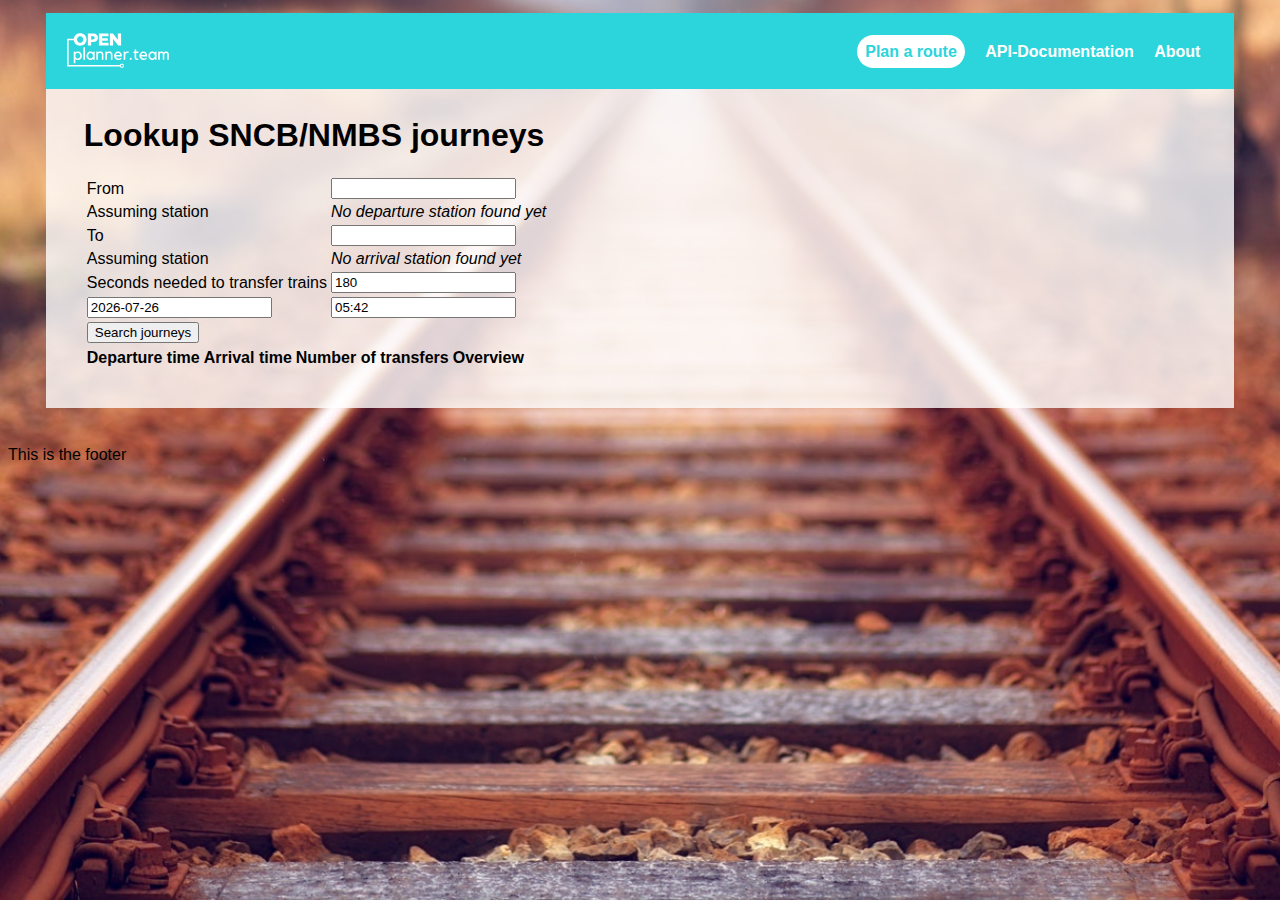
==== src/Itinero.Transit.Api/wwwroot/index.html @ 78fb1a28 "Fancy layouting and css" ====
<html>

<head>
<title>Public Transport Router</title>
    <script src="lib/jquery-1.12.4.js"></script>
    <script src="lib/jquery-ui.js"></script>
    <link rel="stylesheet" href="lib/jquery-ui.css">
    
    <script type="text/javascript" src="lib/jquery.timepicker.js"></script>
    <link rel="stylesheet" type="text/css" href="lib/jquery.timepicker.css" />


    <script>
    $(function(){
        $("#header").load("header.html");
        $("#footer").load("footer.html"); 
    });
    </script>

    
<head>


<body>
<header id="header"></header>
<div class="content">

<h1>Lookup SNCB/NMBS journeys</h1>

<table>
<tr><td>From</td><td><input type="text" id="from" name="from"></td></tr>
<tr><td>Assuming station</td><td> <div id="foundFrom"><i>No departure station found yet<i></div> </td></tr>

<tr><td>To</td><td><input type="text" id="to" name="to"></td></tr>
<tr><td>Assuming station</td><td> <div id="foundTo"><i>No arrival station found yet<i></div> </td></tr>
<tr><td>Seconds needed to transfer trains</td><td><input type="text" id="transfertime" name="transfertime" value="180"> </td></tr>

<tr><td><input type="text" id="depDate"></td><td>  <input id="depTime" type="text" class="time" /> </td></tr>

<tr><td> <button onclick="lookupJourney()">Search journeys</button> </td></tr>

</table>


<table id="journeys">

<tr><th>Departure time</th><th>Arrival time</th><th>Number of transfers</th><th>Overview</th></tr>


</table>



</head>
<body>
 
<script>

/**** Input setup *****/
$( function() {
    $( "#depDate" ).datepicker({dateFormat: "yy-mm-dd"});
    $( "#depDate" ).datepicker("setDate", new Date());
  } );
  
$('#depTime').timepicker({'timeFormat': 'H:i', 'step':5});
$('#depTime').timepicker('setTime', new Date());


</script>



</div>
<footer id="footer"></footer>
</body>

</html>
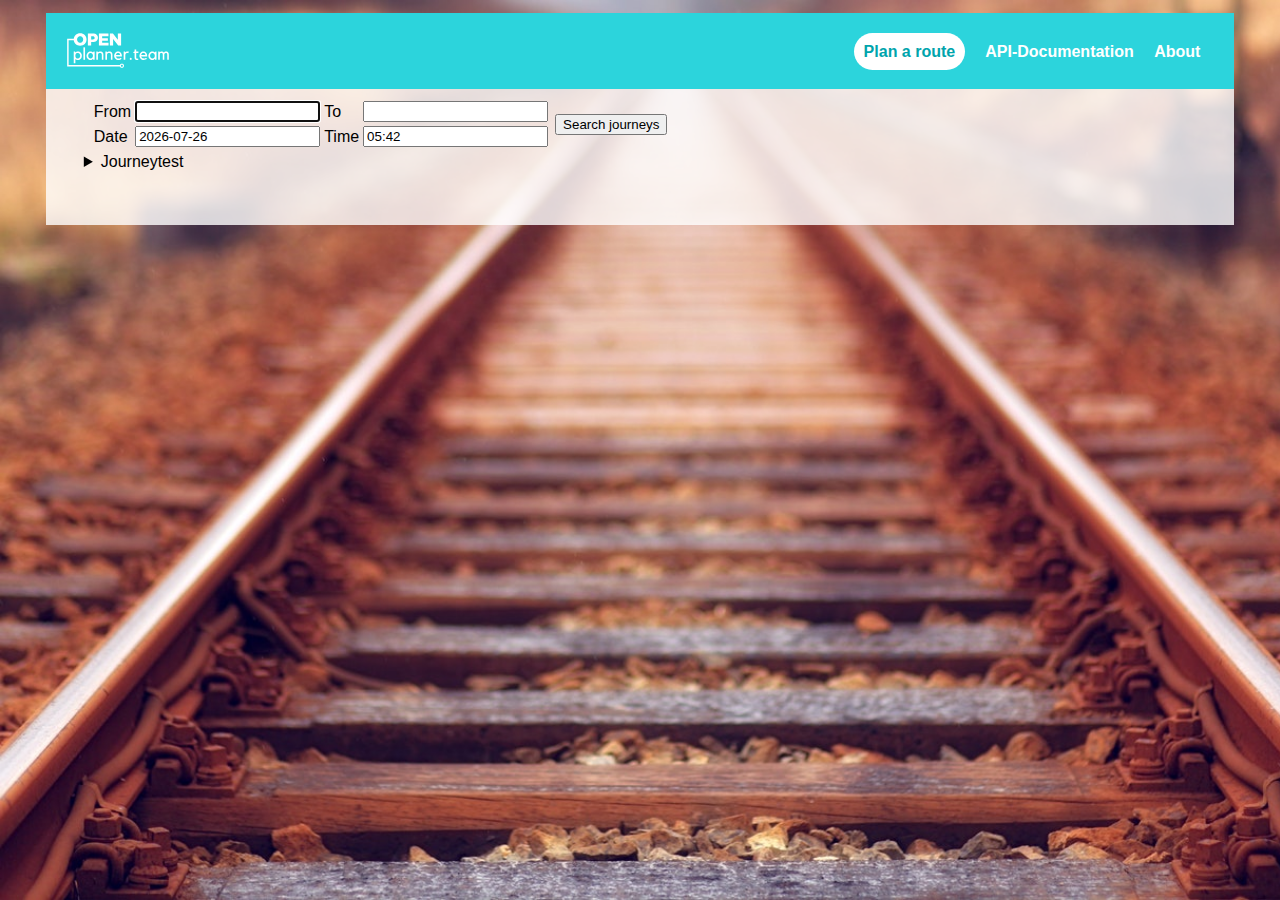
==== commit c150f3b6: "More JS and CSS" ====
--- a/src/Itinero.Transit.Api/wwwroot/index.html
+++ b/src/Itinero.Transit.Api/wwwroot/index.html
@@ -4,11 +4,13 @@
 <title>Public Transport Router</title>
     <script src="lib/jquery-1.12.4.js"></script>
     <script src="lib/jquery-ui.js"></script>
+    <script src="AutoComplete.js"></script>
+    <script src="RoutePlanningScript.js"></script>
+
     <link rel="stylesheet" href="lib/jquery-ui.css">
     
     <script type="text/javascript" src="lib/jquery.timepicker.js"></script>
     <link rel="stylesheet" type="text/css" href="lib/jquery.timepicker.css" />
-
 
     <script>
     $(function(){
@@ -25,30 +27,35 @@
 <header id="header"></header>
 <div class="content">
 
-<h1>Lookup SNCB/NMBS journeys</h1>
+<form autocomplete="off" onsubmit="loadJourneys()">
+<table>
+<tr><td>
+<table>
+<tr><td>
+<td>From</td><td><span class="autocomplete"><input type="text" id="from" name="from"></span></td>
+<td>To</td><td><span class="autocomplete"><input type="text" id="to" name="to"></span></td>
 
-<table>
-<tr><td>From</td><td><input type="text" id="from" name="from"></td></tr>
-<tr><td>Assuming station</td><td> <div id="foundFrom"><i>No departure station found yet<i></div> </td></tr>
+</tr>
+<tr>
+<td>
+<td>Date</td><td><input type="text" id="depDate" name="depDate"></td>
+<td>Time</td><td><input type="text" id="depTime" name="depTime"></td>
+</tr>
+</table>
+</form>
 
-<tr><td>To</td><td><input type="text" id="to" name="to"></td></tr>
-<tr><td>Assuming station</td><td> <div id="foundTo"><i>No arrival station found yet<i></div> </td></tr>
-<tr><td>Seconds needed to transfer trains</td><td><input type="text" id="transfertime" name="transfertime" value="180"> </td></tr>
-
-<tr><td><input type="text" id="depDate"></td><td>  <input id="depTime" type="text" class="time" /> </td></tr>
-
-<tr><td> <button onclick="lookupJourney()">Search journeys</button> </td></tr>
-
+<td>
+<button onclick="loadJourneys()" type="button">Search journeys</button>
+</td></tr>
 </table>
 
+<div id="journeys">
 
-<table id="journeys">
-
-<tr><th>Departure time</th><th>Arrival time</th><th>Number of transfers</th><th>Overview</th></tr>
-
-
-</table>
-
+<details>
+<summary>Journey<a>test</a></summary>
+<p>More details<p>
+</details>
+</div>
 
 
 </head>
@@ -66,6 +73,55 @@
 $('#depTime').timepicker('setTime', new Date());
 
 
+function suggestStations(val, callback){
+    searchStation(val, function(data){
+        var arr = [];
+        var tags = [];
+        for(i in data){
+            arr.push(data[i].name);
+            tags.push(data[i].id);
+        }
+        callback(arr, tags);
+    });
+}
+
+autocomplete(document.getElementById("from"), suggestStations);
+autocomplete(document.getElementById("to"), suggestStations);
+
+document.getElementById("from").focus();
+
+
+
+function renderJourneys(journeys){
+    console.log(journeys);
+    
+}
+    
+
+function loadJourneys(){
+    let fromId = document.getElementById("from").hiddenValue;
+    let toId = document.getElementById("to").hiddenValue;
+    if(fromId === undefined || toId === undefined){
+        alert("Please, specify a departure and arrival station");
+    }
+    
+    console.log(document.getElementById('depDate').value)
+    console.log(document.getElementById('depTime').value)
+    
+    var depTime = document.getElementById('depDate').value + " "+document.getElementById('depTime').value+'+01:00';
+    var date = new Date(depTime).toISOString();
+    
+    console.log(date);
+    function onFail(){
+        alert("Looking up the journey failed. Perhaps you tried searching a lot in the past of the future?")
+    }
+    
+
+    
+    lookupJourney(fromId, toId, date, 180, renderJourneys, onFail)
+    
+}
+
 </script>
 
 
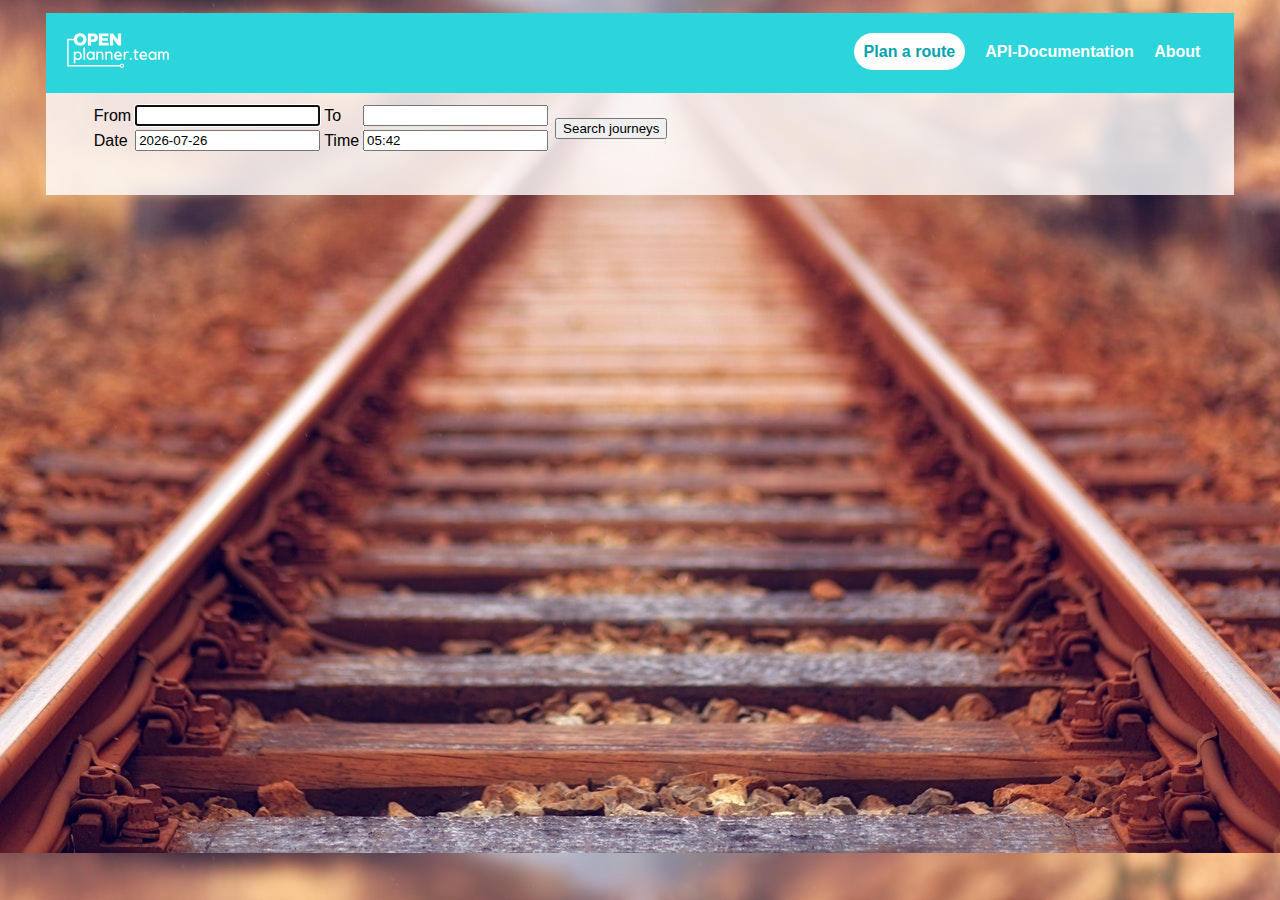
==== commit 32838715: "Fancy journeys are shown" ====
--- a/src/Itinero.Transit.Api/wwwroot/index.html
+++ b/src/Itinero.Transit.Api/wwwroot/index.html
@@ -1,4 +1,5 @@
-<html>
+<!DOCTYPE html>
+<html lang="en">
 
 <head>
 <title>Public Transport Router</title>
@@ -9,7 +10,7 @@
 
     <link rel="stylesheet" href="lib/jquery-ui.css">
     
-    <script type="text/javascript" src="lib/jquery.timepicker.js"></script>
+    <script src="lib/jquery.timepicker.js"></script>
     <link rel="stylesheet" type="text/css" href="lib/jquery.timepicker.css" />
 
     <script>
@@ -20,10 +21,11 @@
     </script>
 
     
-<head>
+</head>
+
+<body>
 
 
-<body>
 <header id="header"></header>
 <div class="content">
 
@@ -42,26 +44,18 @@
 <td>Time</td><td><input type="text" id="depTime" name="depTime"></td>
 </tr>
 </table>
-</form>
 
 <td>
 <button onclick="loadJourneys()" type="button">Search journeys</button>
 </td></tr>
 </table>
+</form>
 
-<div id="journeys">
+<div id="journeys"></div>
 
-<details>
-<summary>Journey<a>test</a></summary>
-<p>More details<p>
-</details>
-</div>
-
-
-</head>
-<body>
  
 <script>
+"use strict";
 
 /**** Input setup *****/
 $( function() {
@@ -77,7 +71,7 @@
     searchStation(val, function(data){
         var arr = [];
         var tags = [];
-        for(i in data){
+        for(let i in data){
             arr.push(data[i].name);
             tags.push(data[i].id);
         }
@@ -90,37 +84,101 @@
 
 document.getElementById("from").focus();
 
+function htmlToElement(html) {
+    let template = document.createElement('template');
+    html = html.trim(); // Never return a text node of whitespace as the result
+    template.innerHTML = html;
+    return template.content.firstChild;
+}
+
+function dateHHMM(date){
+    return new Date(date).toTimeString().split(' ')[0].substring(0,5);
+}
+
+function renderJourney(journey){
+    console.log(journey);
+    
+    
+    let depTime = dateHHMM(journey.departure.time);
+    let arrTime = dateHHMM(journey.arrival.time);
+    let totalMinutes = Math.floor(journey.travelTime / 60);
+    let minutes =  (totalMinutes % 60);
+    if(minutes < 10){
+        minutes = "0"+minutes;
+    }
+    let totalTime = (Math.floor(totalMinutes / 60)) + ":" + minutes;
+    let trainTo = journey.segments[0].headsign;
+    
+    
+    
+    
+    
+    
+    
+    let transfers = journey.transfers == 0 ? "" :
+        "(" + journey.transfers + " transfers)";
+    
+    let headerText = "<div class=journey-header><strong>"+depTime+" > "+arrTime+"</strong>  <span class='weak'>("+ totalTime +" total time)</span> <br /> <span class='weak'>Train to</span> <strong>"+trainTo+"</strong> "+ transfers +"</div>"
+    
+    var segments = "";
+    for(var i in journey.segments){
+        var segment = journey.segments[i];
+        
+        
+        segments += "<p><span class='weak'>Take the train with destination </span><strong>"+segment.headsign+"</strong><span class='weak'>, get off in </span><strong>"+segment.arrival.location.name+"</strong> at "+ dateHHMM(segment.arrival.time) +" </p>";
+    
+    }
+    segments    = "<div class='hidden'><div class='journey-content'>"+segments+"</div></div>"
+    
+    let journeyText = "<div class='journey'>"+headerText+segments+"</div>";
+    
+    let el = htmlToElement(journeyText);
+    el.addEventListener('click', function(){
+        var contents = el.childNodes[1];
+        if(contents.className == "hidden"){
+            contents.className = "";        
+        }else{
+            contents.className += "hidden";
+        }
+    });
+    journeys.appendChild(el);
+}
+
+function renderJourneys(journeys){
+    var journeyEl = document.getElementById("journeys");
+    while (journeyEl.firstChild) {
+        journeyEl.removeChild(journeyEl.firstChild);
+    }
 
 
-function renderJourneys(journeys){
-    console.log(journeys);
-    
+    for(var i in journeys){
+        renderJourney(journeys[i]);
+    }
 }
     
+function onFail(){
+    alert("Looking up the journey failed. Perhaps you tried searching a lot in the past of the future?")
+}
+
 
 function loadJourneys(){
     let fromId = document.getElementById("from").hiddenValue;
     let toId = document.getElementById("to").hiddenValue;
     if(fromId === undefined || toId === undefined){
         alert("Please, specify a departure and arrival station");
+        return;
     }
     
-    console.log(document.getElementById('depDate').value)
-    console.log(document.getElementById('depTime').value)
-    
-    var depTime = document.getElementById('depDate').value + " "+document.getElementById('depTime').value+'+01:00';
-    var date = new Date(depTime).toISOString();
+    let depTime = document.getElementById('depDate').value + " "+document.getElementById('depTime').value+'+01:00';
+    let date = new Date(depTime).toISOString();
     
     console.log(date);
-    function onFail(){
-        alert("Looking up the journey failed. Perhaps you tried searching a lot in the past of the future?")
-    }
-    
 
     
     lookupJourney(fromId, toId, date, 180, renderJourneys, onFail)
     
 }
+
 
 </script>
 
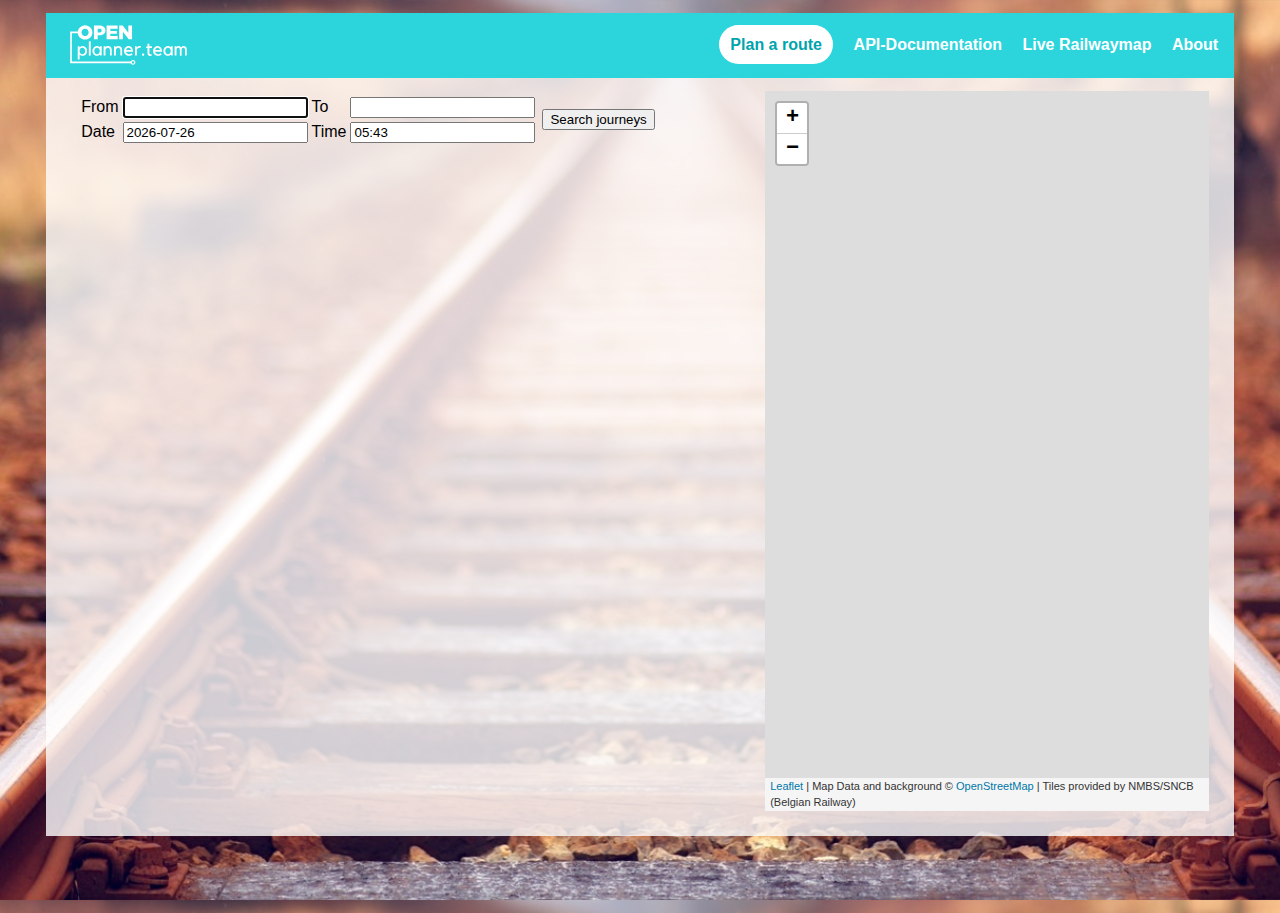
==== commit 1f16a847: "Fancy map and responsive design" ====
--- a/src/Itinero.Transit.Api/wwwroot/index.html
+++ b/src/Itinero.Transit.Api/wwwroot/index.html
@@ -7,6 +7,10 @@
     <script src="lib/jquery-ui.js"></script>
     <script src="AutoComplete.js"></script>
     <script src="RoutePlanningScript.js"></script>
+    <script src="RailwayMap.js"></script>
+    
+    <link rel="stylesheet" href="lib/leaflet/leaflet.css"/>
+	<script src="lib/leaflet/leaflet.js"></script>
 
     <link rel="stylesheet" href="lib/jquery-ui.css">
     
@@ -27,8 +31,13 @@
 
 
 <header id="header"></header>
+
 <div class="content">
 
+<div class='content-split'>
+
+
+<div class="journey-contents">
 <form autocomplete="off" onsubmit="loadJourneys()">
 <table>
 <tr><td>
@@ -51,8 +60,22 @@
 </table>
 </form>
 
+
+
 <div id="journeys"></div>
-
+</div>  <!-- Journey-contents-->
+
+<div class='map-container'>
+<div id="map" class='map'></div>
+</div>
+
+
+</div> <!--content-split-->
+
+
+<footer id="footer"></footer>
+
+ <!-- No more HTML elements below, only script-->
  
 <script>
 "use strict";
@@ -66,6 +89,12 @@
 $('#depTime').timepicker({'timeFormat': 'H:i', 'step':5});
 $('#depTime').timepicker('setTime', new Date());
 
+
+var map = initializeMap();
+
+window.setTimeout(function(){
+    map.invalidateSize(true);
+}, 500);
 
 function suggestStations(val, callback){
     searchStation(val, function(data){
@@ -84,6 +113,8 @@
 
 document.getElementById("from").focus();
 
+
+
 function htmlToElement(html) {
     let template = document.createElement('template');
     html = html.trim(); // Never return a text node of whitespace as the result
@@ -162,10 +193,38 @@
 
 
 function loadJourneys(){
-    let fromId = document.getElementById("from").hiddenValue;
-    let toId = document.getElementById("to").hiddenValue;
+    let fromField = document.getElementById("from");
+    let fromId = fromField.hiddenValue;
+    
+    let toField = document.getElementById("to");
+    let toId = toField.hiddenValue;
+    
+    if(fromId === undefined && fromField.value.length > 0){
+        // the user only typed, but did not use the autocomplete or tab
+        // We search the station and make a guess
+        searchStation(fromField.value, function(data){
+            fromField.value = data[0].name;
+            fromField.hiddenValue = data[0].id;
+            loadJourneys();
+        });
+        
+        return;
+    }
+    
+    if(toId === undefined && toField.value.length > 0){
+        // the user only typed, but did not use the autocomplete or tab
+        // We search the station and make a guess
+        searchStation(toField.value, function(data){
+            toField.value = data[0].name;
+            toField.hiddenValue = data[0].id;
+            loadJourneys();
+        });
+        
+        return;
+    }
+    
     if(fromId === undefined || toId === undefined){
-        alert("Please, specify a departure and arrival station");
+        alert("Please, specify a departure and arrival station. No valid station was found.");
         return;
     }
     
@@ -184,8 +243,6 @@
 
 
 
-</div>
-<footer id="footer"></footer>
 </body>
 
 </html>
--- a/src/Itinero.Transit.Api/wwwroot/lib/leaflet/leaflet.css
+++ b/src/Itinero.Transit.Api/wwwroot/lib/leaflet/leaflet.css
@@ -0,0 +1,636 @@
+/* required styles */
+
+.leaflet-pane,
+.leaflet-tile,
+.leaflet-marker-icon,
+.leaflet-marker-shadow,
+.leaflet-tile-container,
+.leaflet-pane > svg,
+.leaflet-pane > canvas,
+.leaflet-zoom-box,
+.leaflet-image-layer,
+.leaflet-layer {
+	position: absolute;
+	left: 0;
+	top: 0;
+	}
+.leaflet-container {
+	overflow: hidden;
+	}
+.leaflet-tile,
+.leaflet-marker-icon,
+.leaflet-marker-shadow {
+	-webkit-user-select: none;
+	   -moz-user-select: none;
+	        user-select: none;
+	  -webkit-user-drag: none;
+	}
+/* Safari renders non-retina tile on retina better with this, but Chrome is worse */
+.leaflet-safari .leaflet-tile {
+	image-rendering: -webkit-optimize-contrast;
+	}
+/* hack that prevents hw layers "stretching" when loading new tiles */
+.leaflet-safari .leaflet-tile-container {
+	width: 1600px;
+	height: 1600px;
+	-webkit-transform-origin: 0 0;
+	}
+.leaflet-marker-icon,
+.leaflet-marker-shadow {
+	display: block;
+	}
+/* .leaflet-container svg: reset svg max-width decleration shipped in Joomla! (joomla.org) 3.x */
+/* .leaflet-container img: map is broken in FF if you have max-width: 100% on tiles */
+.leaflet-container .leaflet-overlay-pane svg,
+.leaflet-container .leaflet-marker-pane img,
+.leaflet-container .leaflet-shadow-pane img,
+.leaflet-container .leaflet-tile-pane img,
+.leaflet-container img.leaflet-image-layer {
+	max-width: none !important;
+	max-height: none !important;
+	}
+
+.leaflet-container.leaflet-touch-zoom {
+	-ms-touch-action: pan-x pan-y;
+	touch-action: pan-x pan-y;
+	}
+.leaflet-container.leaflet-touch-drag {
+	-ms-touch-action: pinch-zoom;
+	/* Fallback for FF which doesn't support pinch-zoom */
+	touch-action: none;
+	touch-action: pinch-zoom;
+}
+.leaflet-container.leaflet-touch-drag.leaflet-touch-zoom {
+	-ms-touch-action: none;
+	touch-action: none;
+}
+.leaflet-container {
+	-webkit-tap-highlight-color: transparent;
+}
+.leaflet-container a {
+	-webkit-tap-highlight-color: rgba(51, 181, 229, 0.4);
+}
+.leaflet-tile {
+	filter: inherit;
+	visibility: hidden;
+	}
+.leaflet-tile-loaded {
+	visibility: inherit;
+	}
+.leaflet-zoom-box {
+	width: 0;
+	height: 0;
+	-moz-box-sizing: border-box;
+	     box-sizing: border-box;
+	z-index: 800;
+	}
+/* workaround for https://bugzilla.mozilla.org/show_bug.cgi?id=888319 */
+.leaflet-overlay-pane svg {
+	-moz-user-select: none;
+	}
+
+.leaflet-pane         { z-index: 400; }
+
+.leaflet-tile-pane    { z-index: 200; }
+.leaflet-overlay-pane { z-index: 400; }
+.leaflet-shadow-pane  { z-index: 500; }
+.leaflet-marker-pane  { z-index: 600; }
+.leaflet-tooltip-pane   { z-index: 650; }
+.leaflet-popup-pane   { z-index: 700; }
+
+.leaflet-map-pane canvas { z-index: 100; }
+.leaflet-map-pane svg    { z-index: 200; }
+
+.leaflet-vml-shape {
+	width: 1px;
+	height: 1px;
+	}
+.lvml {
+	behavior: url(#default#VML);
+	display: inline-block;
+	position: absolute;
+	}
+
+
+/* control positioning */
+
+.leaflet-control {
+	position: relative;
+	z-index: 800;
+	pointer-events: visiblePainted; /* IE 9-10 doesn't have auto */
+	pointer-events: auto;
+	}
+.leaflet-top,
+.leaflet-bottom {
+	position: absolute;
+	z-index: 1000;
+	pointer-events: none;
+	}
+.leaflet-top {
+	top: 0;
+	}
+.leaflet-right {
+	right: 0;
+	}
+.leaflet-bottom {
+	bottom: 0;
+	}
+.leaflet-left {
+	left: 0;
+	}
+.leaflet-control {
+	float: left;
+	clear: both;
+	}
+.leaflet-right .leaflet-control {
+	float: right;
+	}
+.leaflet-top .leaflet-control {
+	margin-top: 10px;
+	}
+.leaflet-bottom .leaflet-control {
+	margin-bottom: 10px;
+	}
+.leaflet-left .leaflet-control {
+	margin-left: 10px;
+	}
+.leaflet-right .leaflet-control {
+	margin-right: 10px;
+	}
+
+
+/* zoom and fade animations */
+
+.leaflet-fade-anim .leaflet-tile {
+	will-change: opacity;
+	}
+.leaflet-fade-anim .leaflet-popup {
+	opacity: 0;
+	-webkit-transition: opacity 0.2s linear;
+	   -moz-transition: opacity 0.2s linear;
+	     -o-transition: opacity 0.2s linear;
+	        transition: opacity 0.2s linear;
+	}
+.leaflet-fade-anim .leaflet-map-pane .leaflet-popup {
+	opacity: 1;
+	}
+.leaflet-zoom-animated {
+	-webkit-transform-origin: 0 0;
+	    -ms-transform-origin: 0 0;
+	        transform-origin: 0 0;
+	}
+.leaflet-zoom-anim .leaflet-zoom-animated {
+	will-change: transform;
+	}
+.leaflet-zoom-anim .leaflet-zoom-animated {
+	-webkit-transition: -webkit-transform 0.25s cubic-bezier(0,0,0.25,1);
+	   -moz-transition:    -moz-transform 0.25s cubic-bezier(0,0,0.25,1);
+	     -o-transition:      -o-transform 0.25s cubic-bezier(0,0,0.25,1);
+	        transition:         transform 0.25s cubic-bezier(0,0,0.25,1);
+	}
+.leaflet-zoom-anim .leaflet-tile,
+.leaflet-pan-anim .leaflet-tile {
+	-webkit-transition: none;
+	   -moz-transition: none;
+	     -o-transition: none;
+	        transition: none;
+	}
+
+.leaflet-zoom-anim .leaflet-zoom-hide {
+	visibility: hidden;
+	}
+
+
+/* cursors */
+
+.leaflet-interactive {
+	cursor: pointer;
+	}
+.leaflet-grab {
+	cursor: -webkit-grab;
+	cursor:    -moz-grab;
+	}
+.leaflet-crosshair,
+.leaflet-crosshair .leaflet-interactive {
+	cursor: crosshair;
+	}
+.leaflet-popup-pane,
+.leaflet-control {
+	cursor: auto;
+	}
+.leaflet-dragging .leaflet-grab,
+.leaflet-dragging .leaflet-grab .leaflet-interactive,
+.leaflet-dragging .leaflet-marker-draggable {
+	cursor: move;
+	cursor: -webkit-grabbing;
+	cursor:    -moz-grabbing;
+	}
+
+/* marker & overlays interactivity */
+.leaflet-marker-icon,
+.leaflet-marker-shadow,
+.leaflet-image-layer,
+.leaflet-pane > svg path,
+.leaflet-tile-container {
+	pointer-events: none;
+	}
+
+.leaflet-marker-icon.leaflet-interactive,
+.leaflet-image-layer.leaflet-interactive,
+.leaflet-pane > svg path.leaflet-interactive {
+	pointer-events: visiblePainted; /* IE 9-10 doesn't have auto */
+	pointer-events: auto;
+	}
+
+/* visual tweaks */
+
+.leaflet-container {
+	background: #ddd;
+	outline: 0;
+	}
+.leaflet-container a {
+	color: #0078A8;
+	}
+.leaflet-container a.leaflet-active {
+	outline: 2px solid orange;
+	}
+.leaflet-zoom-box {
+	border: 2px dotted #38f;
+	background: rgba(255,255,255,0.5);
+	}
+
+
+/* general typography */
+.leaflet-container {
+	font: 12px/1.5 "Helvetica Neue", Arial, Helvetica, sans-serif;
+	}
+
+
+/* general toolbar styles */
+
+.leaflet-bar {
+	box-shadow: 0 1px 5px rgba(0,0,0,0.65);
+	border-radius: 4px;
+	}
+.leaflet-bar a,
+.leaflet-bar a:hover {
+	background-color: #fff;
+	border-bottom: 1px solid #ccc;
+	width: 26px;
+	height: 26px;
+	line-height: 26px;
+	display: block;
+	text-align: center;
+	text-decoration: none;
+	color: black;
+	}
+.leaflet-bar a,
+.leaflet-control-layers-toggle {
+	background-position: 50% 50%;
+	background-repeat: no-repeat;
+	display: block;
+	}
+.leaflet-bar a:hover {
+	background-color: #f4f4f4;
+	}
+.leaflet-bar a:first-child {
+	border-top-left-radius: 4px;
+	border-top-right-radius: 4px;
+	}
+.leaflet-bar a:last-child {
+	border-bottom-left-radius: 4px;
+	border-bottom-right-radius: 4px;
+	border-bottom: none;
+	}
+.leaflet-bar a.leaflet-disabled {
+	cursor: default;
+	background-color: #f4f4f4;
+	color: #bbb;
+	}
+
+.leaflet-touch .leaflet-bar a {
+	width: 30px;
+	height: 30px;
+	line-height: 30px;
+	}
+.leaflet-touch .leaflet-bar a:first-child {
+	border-top-left-radius: 2px;
+	border-top-right-radius: 2px;
+	}
+.leaflet-touch .leaflet-bar a:last-child {
+	border-bottom-left-radius: 2px;
+	border-bottom-right-radius: 2px;
+	}
+
+/* zoom control */
+
+.leaflet-control-zoom-in,
+.leaflet-control-zoom-out {
+	font: bold 18px 'Lucida Console', Monaco, monospace;
+	text-indent: 1px;
+	}
+
+.leaflet-touch .leaflet-control-zoom-in, .leaflet-touch .leaflet-control-zoom-out  {
+	font-size: 22px;
+	}
+
+
+/* layers control */
+
+.leaflet-control-layers {
+	box-shadow: 0 1px 5px rgba(0,0,0,0.4);
+	background: #fff;
+	border-radius: 5px;
+	}
+.leaflet-control-layers-toggle {
+	background-image: url(images/layers.png);
+	width: 36px;
+	height: 36px;
+	}
+.leaflet-retina .leaflet-control-layers-toggle {
+	background-image: url(images/layers-2x.png);
+	background-size: 26px 26px;
+	}
+.leaflet-touch .leaflet-control-layers-toggle {
+	width: 44px;
+	height: 44px;
+	}
+.leaflet-control-layers .leaflet-control-layers-list,
+.leaflet-control-layers-expanded .leaflet-control-layers-toggle {
+	display: none;
+	}
+.leaflet-control-layers-expanded .leaflet-control-layers-list {
+	display: block;
+	position: relative;
+	}
+.leaflet-control-layers-expanded {
+	padding: 6px 10px 6px 6px;
+	color: #333;
+	background: #fff;
+	}
+.leaflet-control-layers-scrollbar {
+	overflow-y: scroll;
+	overflow-x: hidden;
+	padding-right: 5px;
+	}
+.leaflet-control-layers-selector {
+	margin-top: 2px;
+	position: relative;
+	top: 1px;
+	}
+.leaflet-control-layers label {
+	display: block;
+	}
+.leaflet-control-layers-separator {
+	height: 0;
+	border-top: 1px solid #ddd;
+	margin: 5px -10px 5px -6px;
+	}
+
+/* Default icon URLs */
+.leaflet-default-icon-path {
+	background-image: url(images/marker-icon.png);
+	}
+
+
+/* attribution and scale controls */
+
+.leaflet-container .leaflet-control-attribution {
+	background: #fff;
+	background: rgba(255, 255, 255, 0.7);
+	margin: 0;
+	}
+.leaflet-control-attribution,
+.leaflet-control-scale-line {
+	padding: 0 5px;
+	color: #333;
+	}
+.leaflet-control-attribution a {
+	text-decoration: none;
+	}
+.leaflet-control-attribution a:hover {
+	text-decoration: underline;
+	}
+.leaflet-container .leaflet-control-attribution,
+.leaflet-container .leaflet-control-scale {
+	font-size: 11px;
+	}
+.leaflet-left .leaflet-control-scale {
+	margin-left: 5px;
+	}
+.leaflet-bottom .leaflet-control-scale {
+	margin-bottom: 5px;
+	}
+.leaflet-control-scale-line {
+	border: 2px solid #777;
+	border-top: none;
+	line-height: 1.1;
+	padding: 2px 5px 1px;
+	font-size: 11px;
+	white-space: nowrap;
+	overflow: hidden;
+	-moz-box-sizing: border-box;
+	     box-sizing: border-box;
+
+	background: #fff;
+	background: rgba(255, 255, 255, 0.5);
+	}
+.leaflet-control-scale-line:not(:first-child) {
+	border-top: 2px solid #777;
+	border-bottom: none;
+	margin-top: -2px;
+	}
+.leaflet-control-scale-line:not(:first-child):not(:last-child) {
+	border-bottom: 2px solid #777;
+	}
+
+.leaflet-touch .leaflet-control-attribution,
+.leaflet-touch .leaflet-control-layers,
+.leaflet-touch .leaflet-bar {
+	box-shadow: none;
+	}
+.leaflet-touch .leaflet-control-layers,
+.leaflet-touch .leaflet-bar {
+	border: 2px solid rgba(0,0,0,0.2);
+	background-clip: padding-box;
+	}
+
+
+/* popup */
+
+.leaflet-popup {
+	position: absolute;
+	text-align: center;
+	margin-bottom: 20px;
+	}
+.leaflet-popup-content-wrapper {
+	padding: 1px;
+	text-align: left;
+	border-radius: 12px;
+	}
+.leaflet-popup-content {
+	margin: 13px 19px;
+	line-height: 1.4;
+	}
+.leaflet-popup-content p {
+	margin: 18px 0;
+	}
+.leaflet-popup-tip-container {
+	width: 40px;
+	height: 20px;
+	position: absolute;
+	left: 50%;
+	margin-left: -20px;
+	overflow: hidden;
+	pointer-events: none;
+	}
+.leaflet-popup-tip {
+	width: 17px;
+	height: 17px;
+	padding: 1px;
+
+	margin: -10px auto 0;
+
+	-webkit-transform: rotate(45deg);
+	   -moz-transform: rotate(45deg);
+	    -ms-transform: rotate(45deg);
+	     -o-transform: rotate(45deg);
+	        transform: rotate(45deg);
+	}
+.leaflet-popup-content-wrapper,
+.leaflet-popup-tip {
+	background: white;
+	color: #333;
+	box-shadow: 0 3px 14px rgba(0,0,0,0.4);
+	}
+.leaflet-container a.leaflet-popup-close-button {
+	position: absolute;
+	top: 0;
+	right: 0;
+	padding: 4px 4px 0 0;
+	border: none;
+	text-align: center;
+	width: 18px;
+	height: 14px;
+	font: 16px/14px Tahoma, Verdana, sans-serif;
+	color: #c3c3c3;
+	text-decoration: none;
+	font-weight: bold;
+	background: transparent;
+	}
+.leaflet-container a.leaflet-popup-close-button:hover {
+	color: #999;
+	}
+.leaflet-popup-scrolled {
+	overflow: auto;
+	border-bottom: 1px solid #ddd;
+	border-top: 1px solid #ddd;
+	}
+
+.leaflet-oldie .leaflet-popup-content-wrapper {
+	zoom: 1;
+	}
+.leaflet-oldie .leaflet-popup-tip {
+	width: 24px;
+	margin: 0 auto;
+
+	-ms-filter: "progid:DXImageTransform.Microsoft.Matrix(M11=0.70710678, M12=0.70710678, M21=-0.70710678, M22=0.70710678)";
+	filter: progid:DXImageTransform.Microsoft.Matrix(M11=0.70710678, M12=0.70710678, M21=-0.70710678, M22=0.70710678);
+	}
+.leaflet-oldie .leaflet-popup-tip-container {
+	margin-top: -1px;
+	}
+
+.leaflet-oldie .leaflet-control-zoom,
+.leaflet-oldie .leaflet-control-layers,
+.leaflet-oldie .leaflet-popup-content-wrapper,
+.leaflet-oldie .leaflet-popup-tip {
+	border: 1px solid #999;
+	}
+
+
+/* div icon */
+
+.leaflet-div-icon {
+	background: #fff;
+	border: 1px solid #666;
+	}
+
+
+/* Tooltip */
+/* Base styles for the element that has a tooltip */
+.leaflet-tooltip {
+	position: absolute;
+	padding: 6px;
+	background-color: #fff;
+	border: 1px solid #fff;
+	border-radius: 3px;
+	color: #222;
+	white-space: nowrap;
+	-webkit-user-select: none;
+	-moz-user-select: none;
+	-ms-user-select: none;
+	user-select: none;
+	pointer-events: none;
+	box-shadow: 0 1px 3px rgba(0,0,0,0.4);
+	}
+.leaflet-tooltip.leaflet-clickable {
+	cursor: pointer;
+	pointer-events: auto;
+	}
+.leaflet-tooltip-top:before,
+.leaflet-tooltip-bottom:before,
+.leaflet-tooltip-left:before,
+.leaflet-tooltip-right:before {
+	position: absolute;
+	pointer-events: none;
+	border: 6px solid transparent;
+	background: transparent;
+	content: "";
+	}
+
+/* Directions */
+
+.leaflet-tooltip-bottom {
+	margin-top: 6px;
+}
+.leaflet-tooltip-top {
+	margin-top: -6px;
+}
+.leaflet-tooltip-bottom:before,
+.leaflet-tooltip-top:before {
+	left: 50%;
+	margin-left: -6px;
+	}
+.leaflet-tooltip-top:before {
+	bottom: 0;
+	margin-bottom: -12px;
+	border-top-color: #fff;
+	}
+.leaflet-tooltip-bottom:before {
+	top: 0;
+	margin-top: -12px;
+	margin-left: -6px;
+	border-bottom-color: #fff;
+	}
+.leaflet-tooltip-left {
+	margin-left: -6px;
+}
+.leaflet-tooltip-right {
+	margin-left: 6px;
+}
+.leaflet-tooltip-left:before,
+.leaflet-tooltip-right:before {
+	top: 50%;
+	margin-top: -6px;
+	}
+.leaflet-tooltip-left:before {
+	right: 0;
+	margin-right: -12px;
+	border-left-color: #fff;
+	}
+.leaflet-tooltip-right:before {
+	left: 0;
+	margin-left: -12px;
+	border-right-color: #fff;
+	}
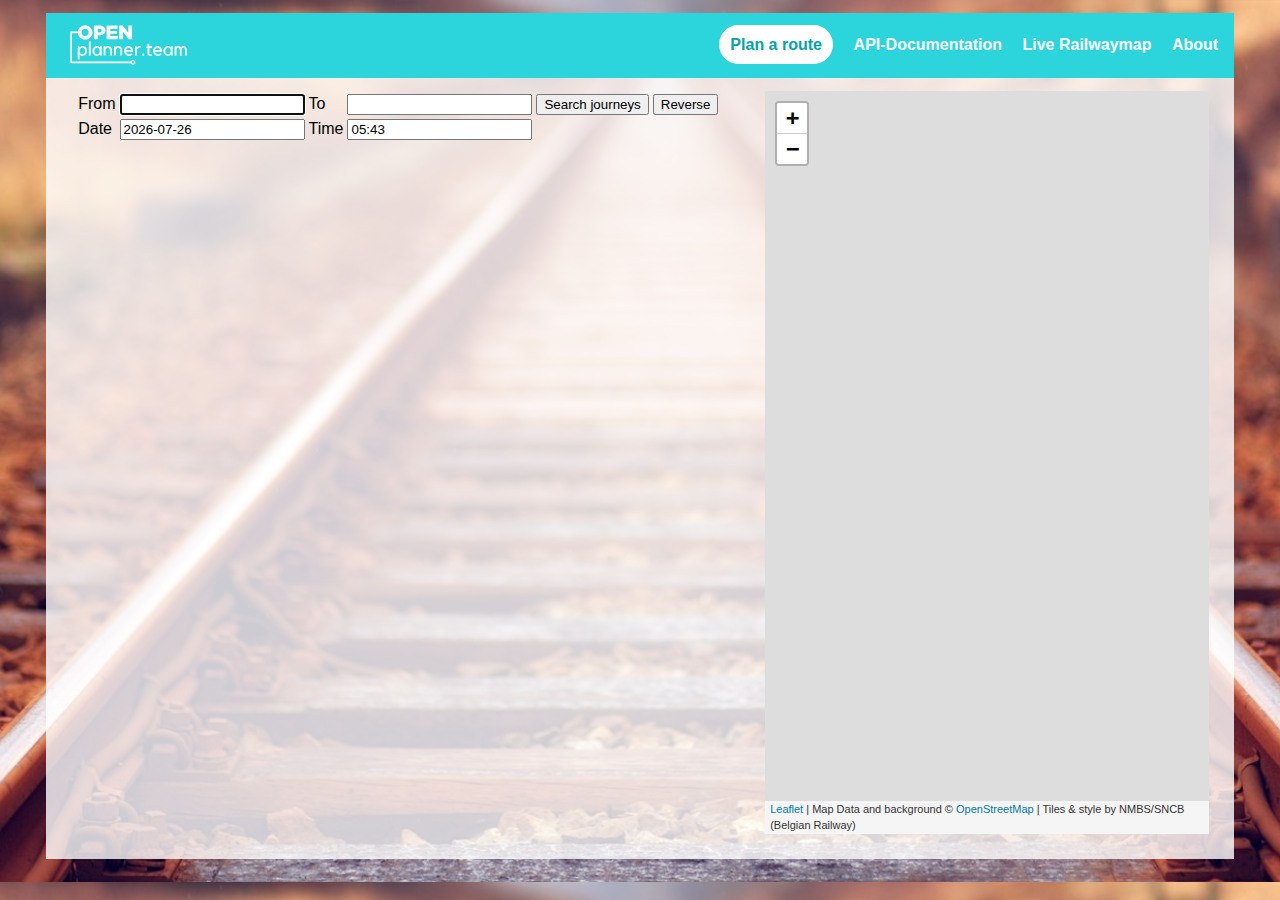
==== commit daf0078a: "More map fancyness" ====
--- a/src/Itinero.Transit.Api/wwwroot/index.html
+++ b/src/Itinero.Transit.Api/wwwroot/index.html
@@ -41,10 +41,10 @@
 <form autocomplete="off" onsubmit="loadJourneys()">
 <table>
 <tr><td>
-<table>
-<tr><td>
 <td>From</td><td><span class="autocomplete"><input type="text" id="from" name="from"></span></td>
 <td>To</td><td><span class="autocomplete"><input type="text" id="to" name="to"></span></td>
+<td><button onclick="loadJourneys()" type="button">Search journeys</button></td>
+<td><button onclick="reverseJourneys()" type="button">Reverse</button></td>
 
 </tr>
 <tr>
@@ -54,10 +54,6 @@
 </tr>
 </table>
 
-<td>
-<button onclick="loadJourneys()" type="button">Search journeys</button>
-</td></tr>
-</table>
 </form>
 
 
@@ -101,15 +97,15 @@
         var arr = [];
         var tags = [];
         for(let i in data){
-            arr.push(data[i].name);
-            tags.push(data[i].id);
+            arr.push(data[i].location.name);
+            tags.push(data[i].location);
         }
         callback(arr, tags);
     });
 }
 
-autocomplete(document.getElementById("from"), suggestStations);
-autocomplete(document.getElementById("to"), suggestStations);
+autocomplete(document.getElementById("from"), suggestStations, rerenderStartEnd);
+autocomplete(document.getElementById("to"), suggestStations, rerenderStartEnd);
 
 document.getElementById("from").focus();
 
@@ -164,33 +160,96 @@
     let journeyText = "<div class='journey'>"+headerText+segments+"</div>";
     
     let el = htmlToElement(journeyText);
+    el.journeyLayer = createJourneyLayer(journey);
     el.addEventListener('click', function(){
         var contents = el.childNodes[1];
         if(contents.className == "hidden"){
-            contents.className = "";        
+            contents.className = ""; 
+            map.addLayer(el.journeyLayer);
         }else{
             contents.className += "hidden";
+            map.removeLayer(el.journeyLayer);
         }
     });
     journeys.appendChild(el);
+    return el;
 }
 
 function renderJourneys(journeys){
     var journeyEl = document.getElementById("journeys");
     while (journeyEl.firstChild) {
+        map.removeLayer(journeyEl.firstChild.journeyLayer);
         journeyEl.removeChild(journeyEl.firstChild);
     }
 
-
+    let firstEl = undefined;
     for(var i in journeys){
-        renderJourney(journeys[i]);
-    }
+        let el = renderJourney(journeys[i]);
+        if(firstEl === undefined){
+            firstEl = el;
+        }
+    }
+    firstEl.click();
 }
     
 function onFail(){
     alert("Looking up the journey failed. Perhaps you tried searching a lot in the past of the future?")
 }
 
+var startCircle, endCircle;
+function rerenderStartEnd(){
+    let fromField = document.getElementById("from");
+    let fromId = fromField.hiddenValue;
+    if(fromId){
+        if(startCircle){
+            map.removeLayer(startCircle);
+        }
+        startCircle = L.circle([fromId.lat, fromId.lon], {
+        color: 'green',
+        fillColor: '#0f3',
+        fillOpacity: 0.5,
+        radius: 5000
+        });
+        startCircle.addTo(map);
+    }
+    
+    let toField = document.getElementById("to");
+    let toId = toField.hiddenValue;
+    
+    if(toId){
+        if(endCircle){
+            map.removeLayer(endCircle);
+        }
+        endCircle = L.circle([toId.lat, toId.lon], {
+            color: 'red',
+            fillColor: '#f03',
+            fillOpacity: 0.5,
+            radius: 5000
+        });
+        endCircle.addTo(map);
+    }
+    
+}
+
+function reverseJourneys(){
+    let fromField = document.getElementById("from");
+    let fromId = fromField.hiddenValue;
+    
+    let toField = document.getElementById("to");
+    let toId = toField.hiddenValue;
+    
+    var tempValue = fromField.value;
+    var tempHV = fromField.hiddenValue;
+    
+    fromField.value = toField.value;
+    fromField.hiddenValue = toField.hiddenValue;
+    
+    toField.value = tempValue;
+    toField.hiddenValue = tempHV;
+    
+    rerenderStartEnd();
+ 
+}
 
 function loadJourneys(){
     let fromField = document.getElementById("from");
@@ -204,7 +263,8 @@
         // We search the station and make a guess
         searchStation(fromField.value, function(data){
             fromField.value = data[0].name;
-            fromField.hiddenValue = data[0].id;
+            fromField.hiddenValue = data[0].location;
+            rerenderStartEnd();
             loadJourneys();
         });
         
@@ -216,7 +276,8 @@
         // We search the station and make a guess
         searchStation(toField.value, function(data){
             toField.value = data[0].name;
-            toField.hiddenValue = data[0].id;
+            toField.hiddenValue = data[0].location;
+            rerenderStartEnd();
             loadJourneys();
         });
         
@@ -234,7 +295,7 @@
     console.log(date);
 
     
-    lookupJourney(fromId, toId, date, 180, renderJourneys, onFail)
+    lookupJourney(fromId.id, toId.id, date, 180, renderJourneys, onFail)
     
 }
 
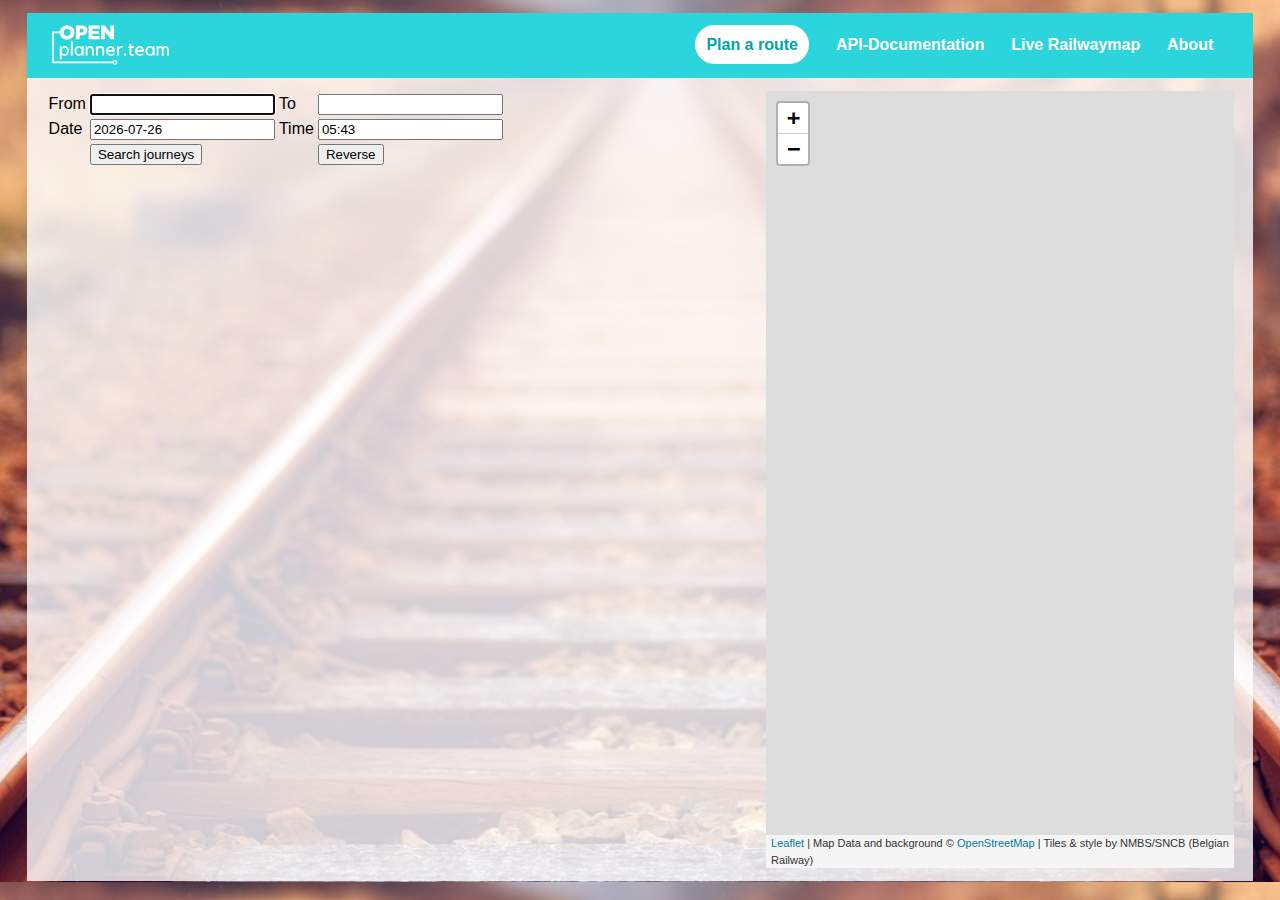
==== commit a0976314: "Small html/css tweaks" ====
--- a/src/Itinero.Transit.Api/wwwroot/index.html
+++ b/src/Itinero.Transit.Api/wwwroot/index.html
@@ -40,17 +40,19 @@
 <div class="journey-contents">
 <form autocomplete="off" onsubmit="loadJourneys()">
 <table>
-<tr><td>
+<tr>
 <td>From</td><td><span class="autocomplete"><input type="text" id="from" name="from"></span></td>
 <td>To</td><td><span class="autocomplete"><input type="text" id="to" name="to"></span></td>
-<td><button onclick="loadJourneys()" type="button">Search journeys</button></td>
-<td><button onclick="reverseJourneys()" type="button">Reverse</button></td>
-
 </tr>
 <tr>
-<td>
 <td>Date</td><td><input type="text" id="depDate" name="depDate"></td>
 <td>Time</td><td><input type="text" id="depTime" name="depTime"></td>
+</tr>
+<tr>
+<td></td>
+<td><button onclick="loadJourneys()" type="button">Search journeys</button></td>
+<td></td>
+<td><button onclick="reverseJourneys()" type="button">Reverse</button></td>
 </tr>
 </table>
 
